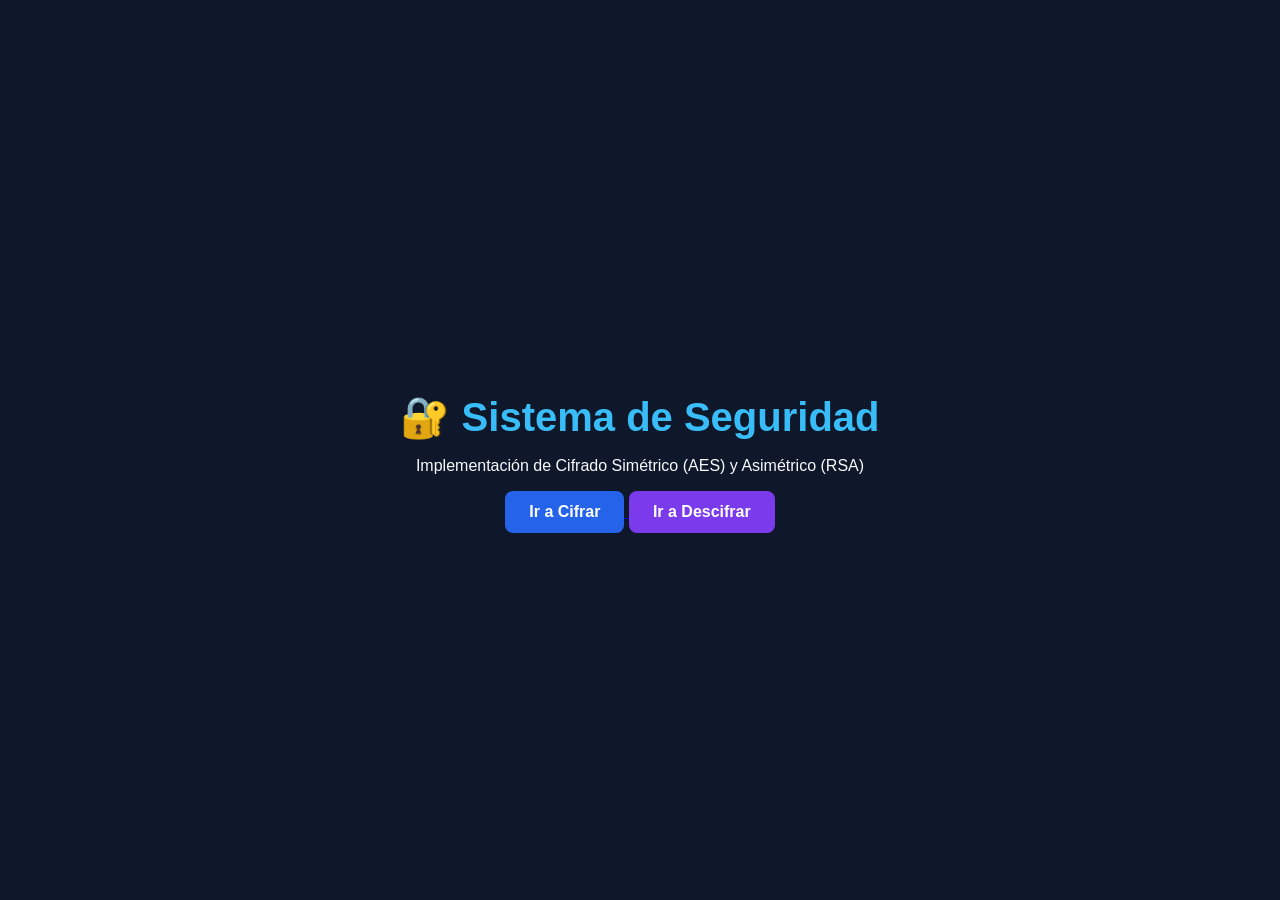
==== Index.html @ eecda39b "Roy" ====
<!DOCTYPE html>
<html lang="es">
<head>
    <meta charset="UTF-8">
    <meta name="viewport" content="width=device-width, initial-scale=1.0">
    <title>Seguridad Informática</title>
    <link rel="stylesheet" href="Style.css">
</head>
<body>

    <div class="container">
        <h1>🔐 Sistema de Seguridad</h1>
        <p>Implementación de Cifrado Simétrico (AES) y Asimétrico (RSA)</p>

        <div class="menu-buttons">
            <a href="Cifrado.html">
                <button class="btn">Ir a Cifrar</button>
            </a>
            <a href="Decifrado.html">
                <button class="btn btn-secondary">Ir a Descifrar</button>
            </a>
        </div>
    </div>

</body>
</html>
---- Style.css ----
body {
    font-family: 'Segoe UI', Tahoma, Geneva, Verdana, sans-serif;
    background: #0f172a; /* Slate 900 */
    color: #f8fafc;
    margin: 0;
    padding: 0;
    display: flex;
    justify-content: center;
    align-items: center;
    min-height: 100vh;
}

.container {
    text-align: center;
    max-width: 500px;
    padding: 20px;
}

.container-app {
    width: 90%;
    max-width: 850px;
    padding: 40px 20px;
}

h1 {
    font-size: 2.5rem;
    margin-bottom: 10px;
    color: #38bdf8; /* Sky 400 */
}

hr {
    border: 0;
    height: 1px;
    background: #334155;
    margin-bottom: 30px;
}

.description {
    color: #94a3b8;
    font-size: 0.9rem;
    margin-top: -5px;
    margin-bottom: 15px;
}

/* Tarjetas */
.card {
    background: #1e293b; /* Slate 800 */
    border: 1px solid #334155;
    border-radius: 12px;
    padding: 25px;
    margin-bottom: 25px;
    text-align: left;
    box-shadow: 0 4px 6px -1px rgba(0, 0, 0, 0.1);
}

.card h2 {
    margin-top: 0;
    font-size: 1.4rem;
    color: #f1f5f9;
}

/* Inputs y Textareas */
textarea, input[type="text"] {
    width: 100%;
    box-sizing: border-box;
    background: #0f172a;
    border: 1px solid #475569;
    border-radius: 8px;
    color: #f8fafc;
    padding: 12px;
    font-family: monospace;
    font-size: 0.9rem;
    margin-bottom: 15px;
    resize: vertical;
}

textarea {
    height: 80px;
}

/* Botones */
button {
    padding: 12px 24px;
    border: none;
    background: #2563eb; /* Blue 600 */
    color: white;
    font-size: 16px;
    font-weight: 600;
    border-radius: 8px;
    cursor: pointer;
    transition: background 0.2s;
}

button:hover {
    background: #1d4ed8;
}

.btn-secondary {
    background: #7c3aed; /* Violet 600 */
}

.btn-secondary:hover {
    background: #6d28d9;
}

/* Bloques de Resultados */
.result-box {
    margin-top: 15px;
    background: #0f172a;
    padding: 15px;
    border-radius: 8px;
    border-left: 4px solid #38bdf8;
}

.result-box textarea {
    margin-top: 10px;
    margin-bottom: 0;
    background: #1e293b;
    height: 70px;
}

.recovered-text {
    font-family: monospace;
    font-size: 1.1rem;
    margin: 5px 0 0 0;
    word-break: break-all;
}

/* Claves Flex para el generador */
.key-flex {
    display: flex;
    gap: 15px;
    margin-top: 15px;
}

.key-flex div {
    flex: 1;
}

.key-flex label {
    font-size: 0.85rem;
    color: #94a3b8;
    display: block;
    margin-bottom: 5px;
}

.key-flex textarea {
    height: 120px;
    font-size: 0.75rem;
}

/* Enlace de regreso */
.back-link {
    color: #38bdf8;
    text-decoration: none;
    font-weight: bold;
    display: inline-block;
    margin-bottom: 15px;
}

.back-link:hover {
    text-decoration: underline;
}
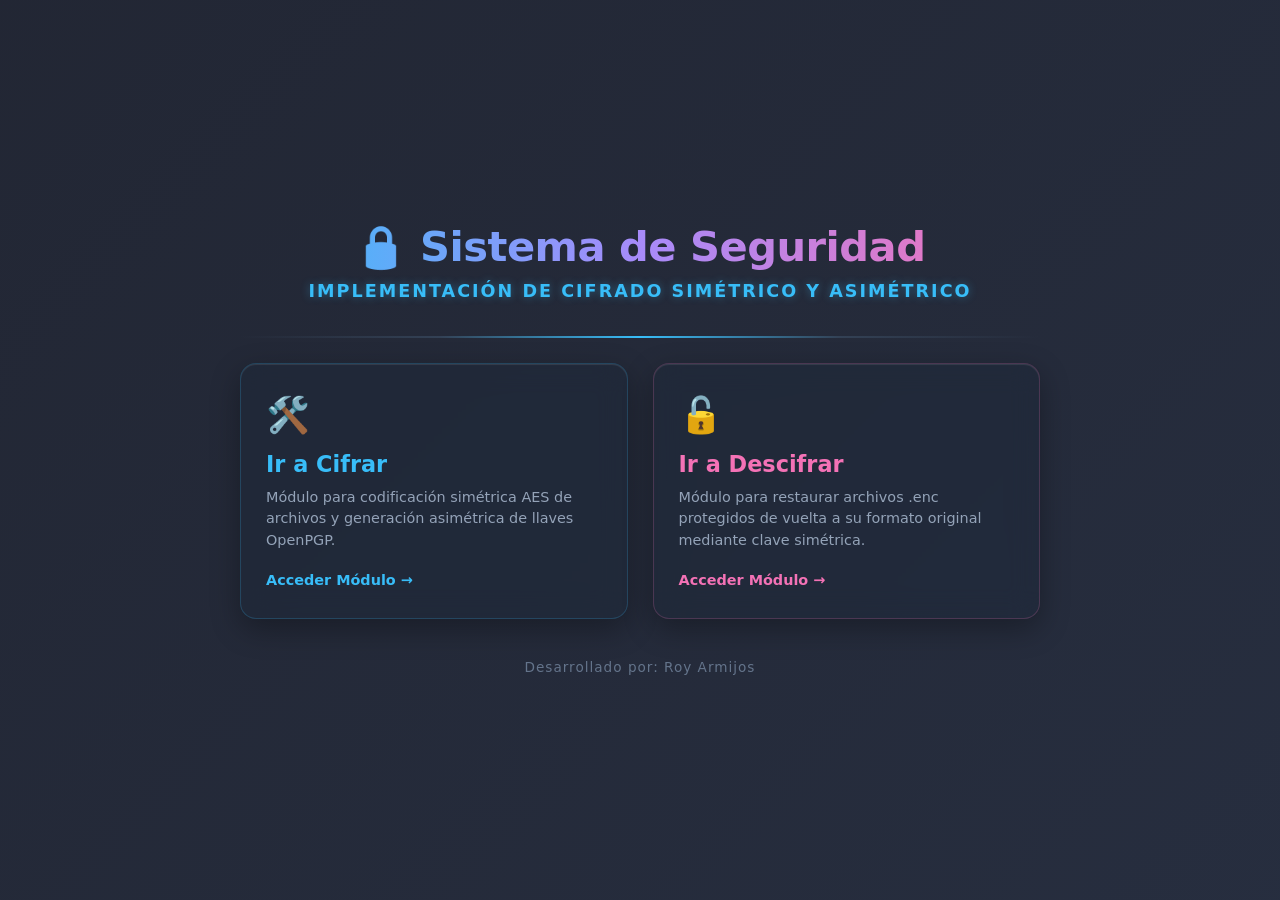
==== commit 5445340a: "ProductoFinal" ====
--- a/Index.html
+++ b/Index.html
@@ -3,23 +3,40 @@
 <head>
     <meta charset="UTF-8">
     <meta name="viewport" content="width=device-width, initial-scale=1.0">
-    <title>Seguridad Informática</title>
+    <title>Sistema de Seguridad - Inicio</title>
     <link rel="stylesheet" href="Style.css">
 </head>
 <body>
 
-    <div class="container">
-        <h1>🔐 Sistema de Seguridad</h1>
-        <p>Implementación de Cifrado Simétrico (AES) y Asimétrico (RSA)</p>
+    <div class="container-app">
+        <div class="main-header-neon">
+            <h1>🔒 Sistema de Seguridad</h1>
+            <p class="subtitle-neon">Implementación de Cifrado Simétrico y Asimétrico</p>
+        </div>
+        
+        <hr>
 
-        <div class="menu-buttons">
-            <a href="Cifrado.html">
-                <button class="btn">Ir a Cifrar</button>
+        <div class="menu-grid">
+            
+            <a href="Cifrado.html" class="menu-box neon-cyan">
+                <div class="box-icon">🛠️</div>
+                <h3>Ir a Cifrar</h3>
+                <p>Módulo para codificación simétrica AES de archivos y generación asimétrica de llaves OpenPGP.</p>
+                <span class="action-tag">Acceder Módulo →</span>
             </a>
-            <a href="Decifrado.html">
-                <button class="btn btn-secondary">Ir a Descifrar</button>
+
+            <a href="Decifrado.html" class="menu-box neon-magenta">
+                <div class="box-icon">🔓</div>
+                <h3>Ir a Descifrar</h3>
+                <p>Módulo para restaurar archivos .enc protegidos de vuelta a su formato original mediante clave simétrica.</p>
+                <span class="action-tag">Acceder Módulo →</span>
             </a>
+
         </div>
+
+        <footer class="footer-credits">
+            <p>Desarrollado por: Roy Armijos</p>
+        </footer>
     </div>
 
 </body>
--- a/Style.css
+++ b/Style.css
@@ -1,7 +1,17 @@
+/* ==========================================================================
+   🎨 INTERFAZ PREMIUM CYBERPUNK - GLASSMORPHISM & NEÓN MULTICOLOR
+   ========================================================================== */
+
 body {
-    font-family: 'Segoe UI', Tahoma, Geneva, Verdana, sans-serif;
-    background: #0f172a; /* Slate 900 */
+    font-family: 'Segoe UI', system-ui, -apple-system, sans-serif;
+    background: linear-gradient(135deg, rgba(10, 15, 30, 0.9), rgba(15, 23, 42, 0.9)), 
+                url('https://4kwallpapers.com/images/walls/thumbs_3t/10567.png');
+    background-size: cover;
+    background-position: center;
+    background-repeat: no-repeat;
+    background-attachment: fixed;
     color: #f8fafc;
+    text-align: center;
     margin: 0;
     padding: 0;
     display: flex;
@@ -10,154 +20,248 @@
     min-height: 100vh;
 }
 
-.container {
-    text-align: center;
-    max-width: 500px;
-    padding: 20px;
-}
-
+/* Contenedor estructural */
 .container-app {
-    width: 90%;
-    max-width: 850px;
+    width: 95%;
+    max-width: 800px;
     padding: 40px 20px;
+    animation: fadeIn 0.8s ease-out;
+}
+
+/* 🌟 Cabecera de Inicio Estilo Neón */
+.main-header-neon {
+    padding: 10px;
+    margin-bottom: 20px;
 }
 
 h1 {
-    font-size: 2.5rem;
-    margin-bottom: 10px;
-    color: #38bdf8; /* Sky 400 */
+    background: linear-gradient(to right, #38bdf8, #a78bfa, #f472b6);
+    -webkit-background-clip: text;
+    -webkit-text-fill-color: transparent;
+    font-size: 2.6rem;
+    font-weight: 800;
+    margin: 0 0 10px 0;
+    letter-spacing: -0.5px;
+}
+
+.subtitle-neon {
+    color: #38bdf8;
+    font-weight: 600;
+    font-size: 1.1rem;
+    text-transform: uppercase;
+    letter-spacing: 2px;
+    text-shadow: 0 0 8px rgba(56, 189, 248, 0.4);
+    margin: 0;
+}
+
+h2 {
+    color: #f1f5f9;
+    font-size: 1.3rem;
+    margin-top: 0;
+    font-weight: 600;
 }
 
 hr {
     border: 0;
-    height: 1px;
-    background: #334155;
-    margin-bottom: 30px;
+    height: 2px;
+    background: linear-gradient(to right, transparent, #334155, #38bdf8, #334155, transparent);
+    margin: 25px 0;
 }
 
 .description {
     color: #94a3b8;
+    font-size: 0.95rem;
+    margin-bottom: 20px;
+    line-height: 1.5;
+}
+
+/* 🔮 MENÚ EN REJILLA (INDEX) */
+.menu-grid {
+    display: grid;
+    grid-template-columns: repeat(auto-fit, minmax(280px, 1fr));
+    gap: 25px;
+    margin-top: 20px;
+}
+
+/* Base de los Paneles de Vidrio del Index */
+.menu-box {
+    background: rgba(30, 41, 59, 0.45);
+    backdrop-filter: blur(14px);
+    -webkit-backdrop-filter: blur(14px);
+    border-radius: 16px;
+    padding: 30px 25px;
+    text-align: left;
+    text-decoration: none;
+    color: white;
+    display: flex;
+    flex-direction: column;
+    box-shadow: 0 10px 30px rgba(0, 0, 0, 0.3), inset 0 1px 1px rgba(255, 255, 255, 0.1);
+    transition: all 0.35s cubic-bezier(0.4, 0, 0.2, 1);
+}
+
+.box-icon {
+    font-size: 2.2rem;
+    margin-bottom: 15px;
+}
+
+.menu-box h3 {
+    margin: 0 0 10px 0;
+    font-size: 1.4rem;
+    font-weight: 700;
+}
+
+.menu-box p {
+    color: #94a3b8;
     font-size: 0.9rem;
-    margin-top: -5px;
-    margin-bottom: 15px;
-}
-
-/* Tarjetas */
+    line-height: 1.5;
+    margin: 0 0 20px 0;
+    flex-grow: 1;
+}
+
+.action-tag {
+    font-weight: 700;
+    font-size: 0.9rem;
+    transition: transform 0.2s ease;
+}
+
+/* 🟢 Variante Neón Cian (Cifrado) */
+.neon-cyan {
+    border: 1px solid rgba(56, 189, 248, 0.2);
+}
+.neon-cyan h3, .neon-cyan .action-tag { color: #38bdf8; }
+
+.neon-cyan:hover {
+    transform: translateY(-6px);
+    border-color: #38bdf8;
+    box-shadow: 0 15px 35px rgba(0, 0, 0, 0.4), 0 0 20px rgba(56, 189, 248, 0.3);
+}
+.neon-cyan:hover .action-tag { transform: translateX(5px); }
+
+/* 🔴 Variante Neón Magenta (Descifrado) */
+.neon-magenta {
+    border: 1px solid rgba(244, 114, 182, 0.2);
+}
+.neon-magenta h3, .neon-magenta .action-tag { color: #f472b6; }
+
+.neon-magenta:hover {
+    transform: translateY(-6px);
+    border-color: #f472b6;
+    box-shadow: 0 15px 35px rgba(0, 0, 0, 0.4), 0 0 20px rgba(244, 114, 182, 0.3);
+}
+.neon-magenta:hover .action-tag { transform: translateX(5px); }
+
+/* 🔮 TARJETAS INTERNAS (PÁGINAS SECUNDARIAS) */
 .card {
-    background: #1e293b; /* Slate 800 */
-    border: 1px solid #334155;
-    border-radius: 12px;
-    padding: 25px;
+    background: rgba(15, 23, 42, 0.55);
+    backdrop-filter: blur(14px);
+    -webkit-backdrop-filter: blur(14px);
+    border: 1px solid rgba(255, 255, 255, 0.06);
+    border-radius: 16px;
+    padding: 30px;
     margin-bottom: 25px;
     text-align: left;
-    box-shadow: 0 4px 6px -1px rgba(0, 0, 0, 0.1);
-}
-
-.card h2 {
-    margin-top: 0;
-    font-size: 1.4rem;
-    color: #f1f5f9;
-}
-
-/* Inputs y Textareas */
-textarea, input[type="text"] {
+    box-shadow: 0 10px 30px rgba(0, 0, 0, 0.4);
+    transition: transform 0.3s ease, border-color 0.3s ease;
+}
+
+.card:hover {
+    transform: translateY(-3px);
+    border-color: rgba(167, 139, 250, 0.3);
+}
+
+/* 📁 BOTÓN SELECTOR DE ARCHIVO ACCESIBLE */
+.btn-select {
+    background: rgba(10, 15, 30, 0.7) !important;
+    border: 2px dashed #38bdf8 !important;
+    color: #38bdf8 !important;
+    padding: 16px 24px !important;
+    width: auto !important;
+    display: inline-block;
+    border-radius: 10px;
+    font-weight: 600;
+    transition: all 0.25s ease !important;
+}
+.btn-select:hover {
+    background: rgba(56, 189, 248, 0.1) !important;
+    box-shadow: 0 0 15px rgba(56, 189, 248, 0.2);
+}
+
+/* ⌨️ INPUTS DE TEXTO */
+input[type="text"] {
     width: 100%;
     box-sizing: border-box;
-    background: #0f172a;
-    border: 1px solid #475569;
-    border-radius: 8px;
-    color: #f8fafc;
-    padding: 12px;
-    font-family: monospace;
-    font-size: 0.9rem;
-    margin-bottom: 15px;
-    resize: vertical;
-}
-
-textarea {
-    height: 80px;
-}
-
-/* Botones */
+    background: rgba(10, 15, 30, 0.8);
+    border: 1px solid rgba(71, 85, 105, 0.5);
+    border-radius: 10px;
+    color: #ffffff;
+    padding: 14px;
+    font-size: 0.95rem;
+    margin-bottom: 18px;
+    transition: all 0.3s ease;
+}
+input[type="text"]:focus {
+    outline: none;
+    border-color: #38bdf8;
+    box-shadow: 0 0 12px rgba(56, 189, 248, 0.25);
+}
+
+/* ⚡ BOTONES OPERATIVOS */
 button {
-    padding: 12px 24px;
+    width: 100%;
+    padding: 14px;
     border: none;
-    background: #2563eb; /* Blue 600 */
+    background: linear-gradient(135deg, #0284c7, #0369a1);
     color: white;
     font-size: 16px;
-    font-weight: 600;
-    border-radius: 8px;
+    font-weight: 700;
+    border-radius: 10px;
     cursor: pointer;
-    transition: background 0.2s;
-}
-
+    margin-top: 5px;
+    letter-spacing: 0.5px;
+    transition: all 0.3s cubic-bezier(0.4, 0, 0.2, 1);
+}
 button:hover {
-    background: #1d4ed8;
+    background: linear-gradient(135deg, #38bdf8, #0284c7);
+    box-shadow: 0 0 20px rgba(56, 189, 248, 0.4);
+    transform: translateY(-1px);
 }
 
 .btn-secondary {
-    background: #7c3aed; /* Violet 600 */
-}
-
+    background: linear-gradient(135deg, #7c3aed, #5b21b6);
+}
 .btn-secondary:hover {
-    background: #6d28d9;
-}
-
-/* Bloques de Resultados */
-.result-box {
-    margin-top: 15px;
-    background: #0f172a;
-    padding: 15px;
-    border-radius: 8px;
-    border-left: 4px solid #38bdf8;
-}
-
-.result-box textarea {
-    margin-top: 10px;
-    margin-bottom: 0;
-    background: #1e293b;
-    height: 70px;
-}
-
-.recovered-text {
-    font-family: monospace;
-    font-size: 1.1rem;
-    margin: 5px 0 0 0;
-    word-break: break-all;
-}
-
-/* Claves Flex para el generador */
-.key-flex {
-    display: flex;
-    gap: 15px;
-    margin-top: 15px;
-}
-
-.key-flex div {
-    flex: 1;
-}
-
-.key-flex label {
-    font-size: 0.85rem;
+    background: linear-gradient(135deg, #a78bfa, #7c3aed);
+    box-shadow: 0 0 20px rgba(167, 139, 250, 0.4);
+}
+
+/* 🔗 ENLACES DE RETORNO (BACK LINK) */
+.back-link {
     color: #94a3b8;
-    display: block;
-    margin-bottom: 5px;
-}
-
-.key-flex textarea {
-    height: 120px;
-    font-size: 0.75rem;
-}
-
-/* Enlace de regreso */
-.back-link {
-    color: #38bdf8;
     text-decoration: none;
-    font-weight: bold;
+    font-weight: 600;
+    font-size: 0.9rem;
     display: inline-block;
     margin-bottom: 15px;
-}
-
+    transition: all 0.2s ease;
+    padding: 6px 12px;
+    border-radius: 6px;
+    background: rgba(255, 255, 255, 0.04);
+}
 .back-link:hover {
-    text-decoration: underline;
+    color: #38bdf8;
+    background: rgba(56, 189, 248, 0.1);
+}
+
+/* 📝 PIE DE PÁGINA */
+.footer-credits {
+    margin-top: 40px;
+    font-size: 0.85rem;
+    color: #64748b;
+    letter-spacing: 1px;
+}
+
+/* 🎭 ANIMACIÓN EN ENTRADA */
+@keyframes fadeIn {
+    from { opacity: 0; transform: translateY(12px); }
+    to { opacity: 1; transform: translateY(0); }
 }
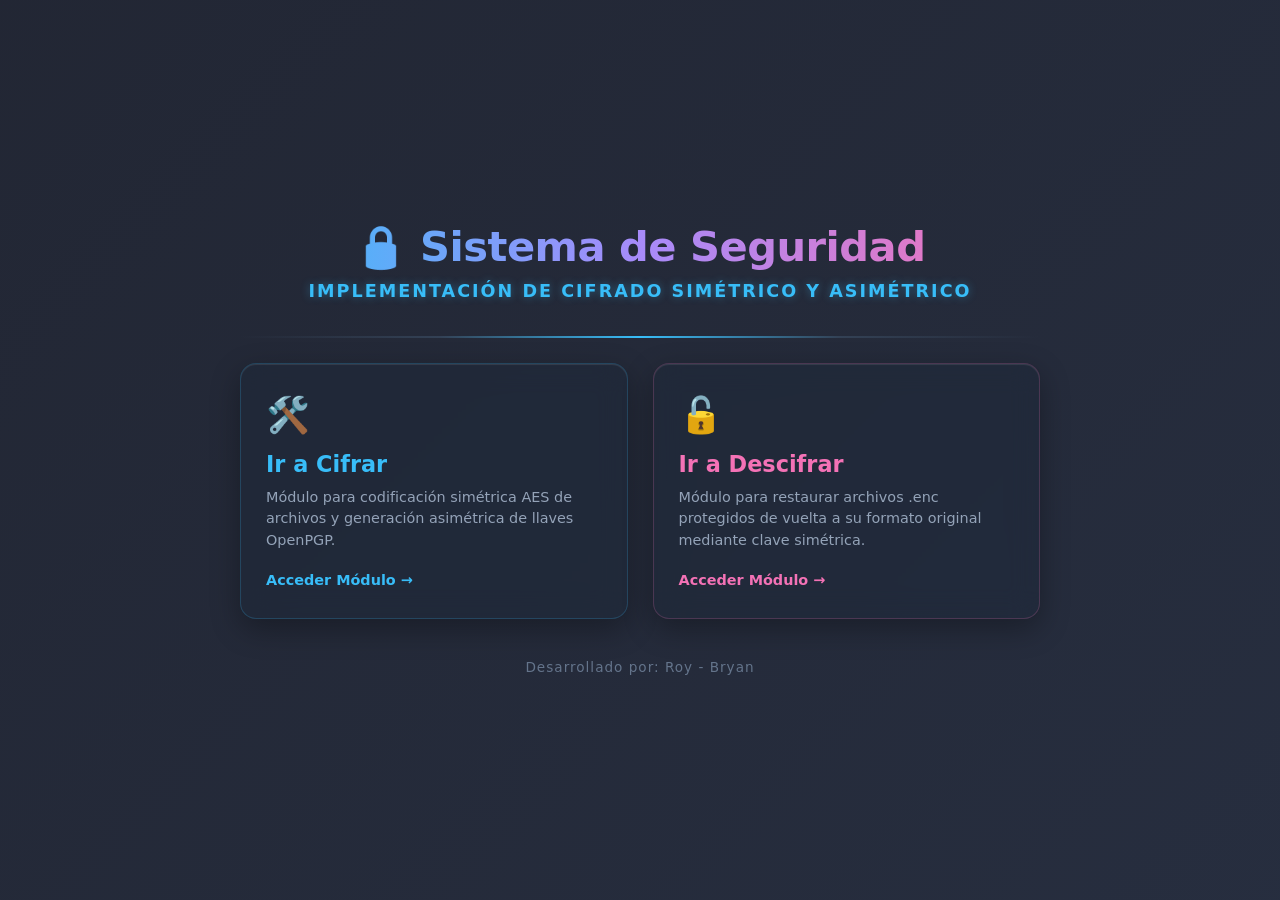
==== commit a6e19e8b: "Simetrico" ====
--- a/Index.html
+++ b/Index.html
@@ -35,7 +35,7 @@
         </div>
 
         <footer class="footer-credits">
-            <p>Desarrollado por: Roy Armijos</p>
+            <p>Desarrollado por: Roy - Bryan</p>
         </footer>
     </div>
 
--- a/Style.css
+++ b/Style.css
@@ -5,7 +5,7 @@
 body {
     font-family: 'Segoe UI', system-ui, -apple-system, sans-serif;
     background: linear-gradient(135deg, rgba(10, 15, 30, 0.9), rgba(15, 23, 42, 0.9)), 
-                url('https://4kwallpapers.com/images/walls/thumbs_3t/10567.png');
+                url('https://4kwallpapers.com/images/walls/thumbs_2t/19924.png');
     background-size: cover;
     background-position: center;
     background-repeat: no-repeat;
